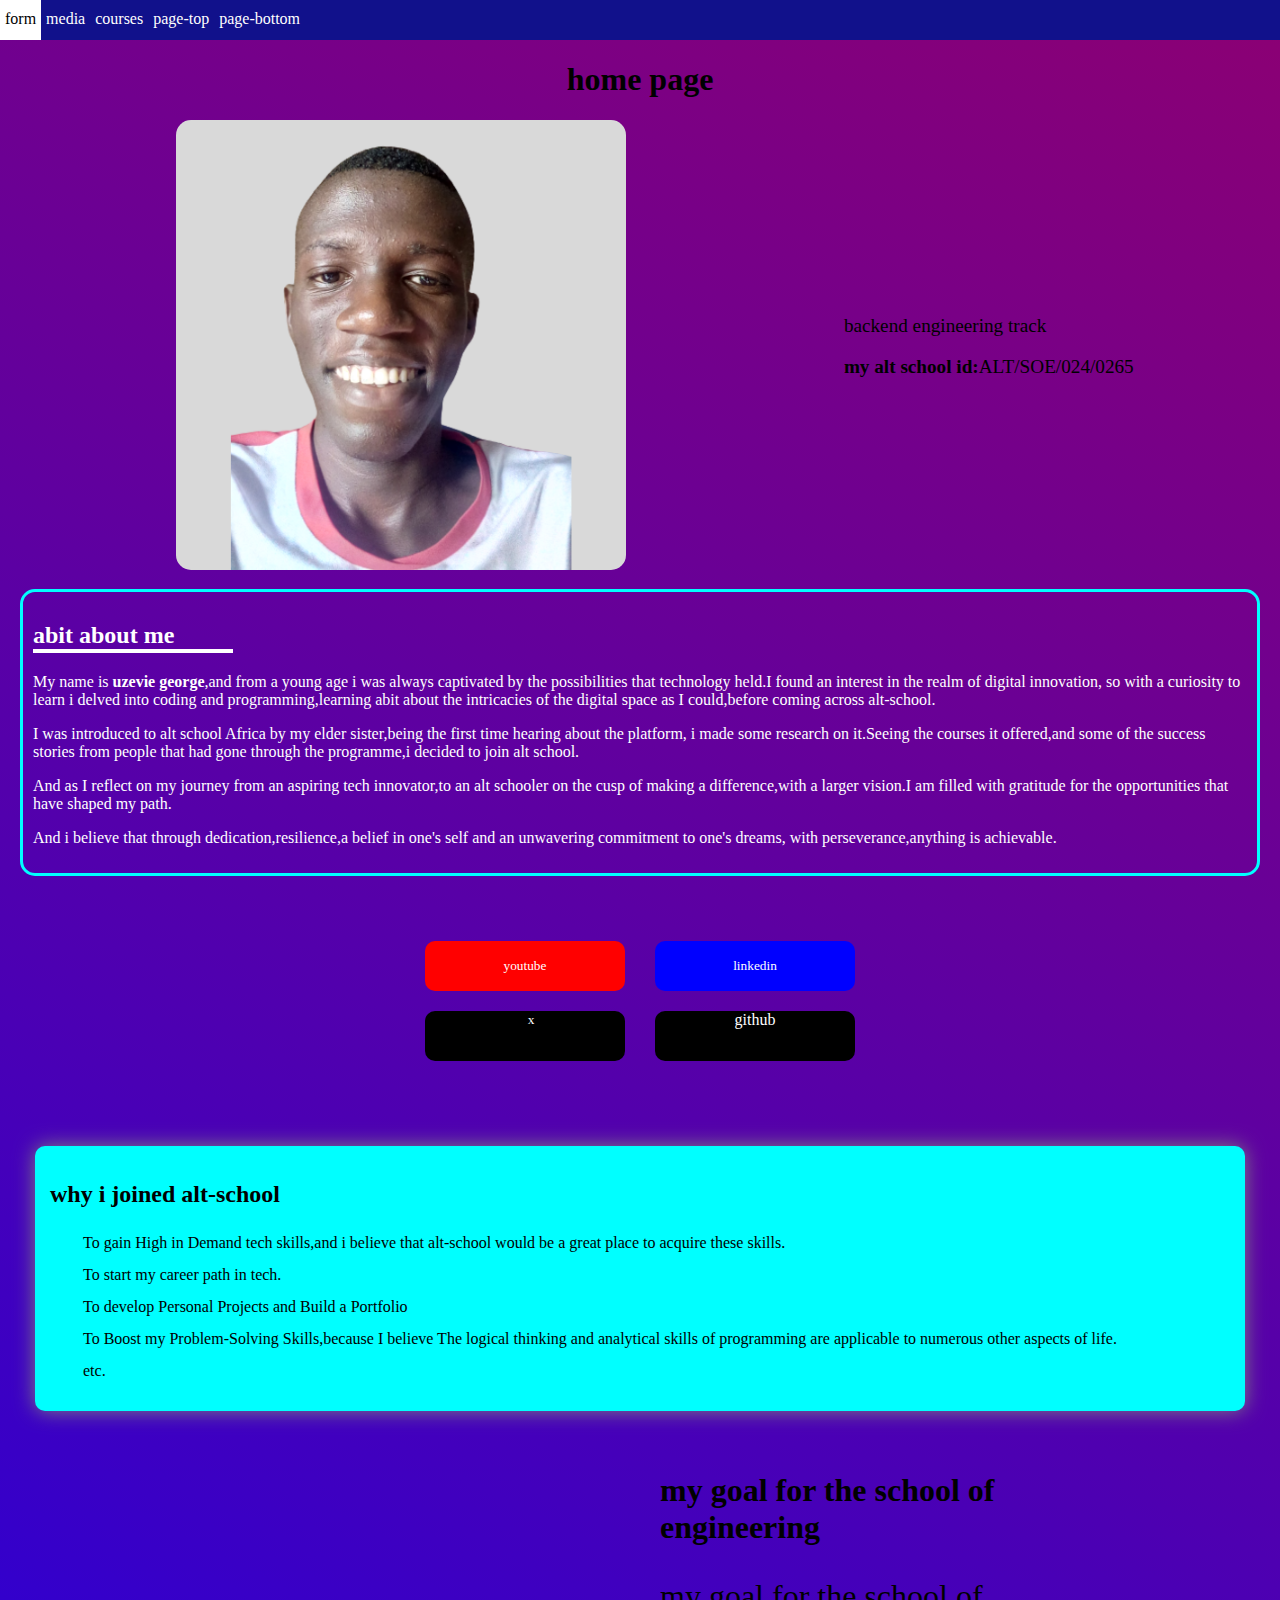
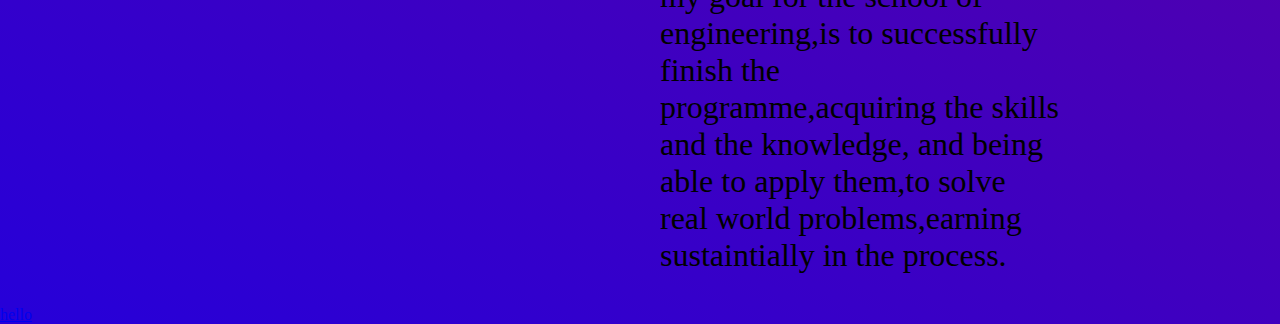
==== index.html @ bd80706b "this is a test" ====
<!DOCTYPE html>
<html lang="en">
<head>
    <meta charset="UTF-8">
    <meta name="viewport" content="width=device-width, initial-scale=1.0">
    <link href="index.css" rel="stylesheet">
    <title>about me</title>
</head>
<body>

    
<nav class="nav-container">
    
        <a href="form.html">form</a>
        <a href="media.html">media</a>
        <a href="table.html">courses</a> 
        <a href="#first-part" class="page-scroll">page-top</a>
    <a href="#second-part" class="page-scroll">page-bottom</a>
       </nav>


       <section id="first-part">   
    <h1>home page</h1>            
    <div class="first-section">
        <div class="first-section-1">
                <img src="assignment assets/my photo.png" alt="my photo">
        </div>
        <div class="first-section-2">
            <p>backend engineering track</p>
            <p><strong>my alt school id:</strong>ALT/SOE/024/0265</p>
        </div>
    </div>



     </section>
     <section class="section-2">     
    <h2 class="h2-underline">abit about me</h2>
            <article>
            <p>My name is <strong>uzevie george</strong>,and from a young age i was always captivated by the possibilities that technology held.I found an interest in the realm of digital innovation,
    so with a curiosity to learn i delved into coding and programming,learning abit about the intricacies of the digital space as I could,before coming across alt-school.</p>
    <p>I was introduced to alt school Africa by my elder sister,being the first time hearing about the platform,
    i made some research on it.Seeing the courses it offered,and some of the success stories from people that had gone through the programme,i decided to join alt school.</p>
    <p>And as I reflect on my journey from an aspiring tech innovator,to an alt schooler on the cusp of making a difference,with a larger vision.I am filled with gratitude for the opportunities that have shaped my path.</p>
<p>And i believe that through dedication,resilience,a belief in one's self and an unwavering commitment to one's dreams,
            with perseverance,anything is achievable.</p>
        </article>
        </section>
        
        <div id="second-part">
        <section id="social-links" class="section-3">
            <div class="social-link1">
                <button class="youtube" target="_blank">youtube</button>
                <button class="linkedin" ahref="https://www.linkedin.com/in/uzevie-george-40a41a268?utm_source=share&utm_campaign=share_via&utm_content=profile&utm_medium=android_app">linkedin</button>
            </div>
            <div class="social-link2">
                <button class="x"><a href="https://x.com/uzeviegeorge?t=F2hg5gdmTpzmlcnJLaHcYw&s=09">x</a></button>
                <a href="https://github.com/infogen87" class="tictok" target="_blank">github</a>
            </div>
        </section>


        <section class="section-4">
  <div class="container">
            <h2>why i joined alt-school</h2>
            <ul>
                <li>To gain High in Demand tech skills,and i believe that alt-school would be a great place to acquire these skills.</li>
                <li>To start my career path in tech.</li>
                <li>To develop Personal Projects and Build a Portfolio</li>
                <li>To Boost my Problem-Solving Skills,because I believe The logical thinking and analytical skills of programming are applicable to numerous other aspects of life.</li>
                <li>etc.</li>
            </ul></div>
            <div class="goale">
            <div><img src="/my altschool assignment/assignment assets/target.png" alt="" class="target-img"></div>
        <div class="goal">
            <h2>my goal for the school of engineering</h2>
            <p>my goal for the school of engineering,is to successfully finish the programme,acquiring the skills and the knowledge,
    and being able to apply them,to solve real world problems,earning sustaintially in the process.</p>
</div></div>
</section> 
<a href="dsads" class="hello">hello</a> 
</body>
</html>
---- index.css ----
* {font-family: tahoma;}
body {box-sizing: border-box;margin: 0;padding: 0;background: linear-gradient(27deg,#2600d9,#8c0073);}
nav {background-color: rgb(17, 17, 139);position: sticky;top: 0;height: 40px;display: flex;z-index: 2;width: 100%;}
nav a {color: #fff;text-decoration: none;padding: 10px 5px;}
nav a:hover {background-color: #fff;color: black;}


h1 {text-align: center;}
.first-section {display: flex;flex-wrap: wrap;align-items: center;justify-content: center;column-gap: 5px;}
.first-section div {max-width: 400px;margin: 0 auto;}
.first-section img {max-width: 450px;object-fit: cover;border-radius: 15px;margin: auto 30px;}
/*      the  color "#50207f"
.first-section {max-width: 1050px;min-width: 30px;position: relative;top: 80px;}
.first-section div {background-color: aqua;height: 350px;width: 400px;border-radius: 15px;}

.first-section-1,.first-section-2 {height: 450px;position: absolute;top: 80px;}
.first-section-2 {right: 200px;}
.first-section img {height: 100%;width: 100%;object-fit: cover;border-radius: 15px;} */

/* test code below */

/* .first-section {position: relative;height: 400px;width: 800px;background-color: red;margin: 15px auto;}
.first-section div {background-color: aqua;height: 400px;width: 400px;top: 0}
.first-section .first-section-1 {position: ;top: ;height: 500px;width: 350px;left: 400px;}
.first-section img {height: 100%;width: 100%;object-fit: cover;border-radius: 15px;} */

/* .first-section {display: grid;background-color: aquamarine;height: 100px;width: 500px;}
.first-section div {} */
.first-section-2 p {font-size: 1.2rem;}


.section-2 {margin: 15px 20px;padding: 10px;border-radius: 15px;border: 3px solid aqua;color: #fff;}
.h2-underline {border-bottom: 4px solid #fff;max-width: 200px;}
.section-3 {height: 200px;padding: 10px;display: flex;align-items: center;justify-content: center;flex-direction: column;}
.social-links {display: flex;align-items: center;justify-content: center;height: 200px;}
.social-link1,.social-link2 {display: flex;align-items: center;justify-content: center;margin: 10px 0;gap: 30px;}
div button {height: 50px;width: 200px;border: none;border-radius: 10px;color: #fff;}

.social-link2 a,.social-link1 a {height: 50px;width: 200px;border: none;border-radius: 10px;color: #fff;text-decoration: none;display: flex;justify-content: center;text-align: center;}

.youtube {background-color: red;}
.linkedin {background-color: blue;}
.x,.tictok {background-color: black;}
.container {background-color: aqua;border-radius: 10px;padding: 15px;margin: 35px;box-shadow: 0 0 20px gray;}
ul {padding: 0;}
li {margin: 8px;padding: px;background-size: 16px;list-style-type: none;background-image: url('');}
li::before {
  content: '';
  display: inline-block;
  width: 20px; 
  height: 20px; 
  background-image: url();
  background-size: contain; 
  margin-right: 5px;  
}
.goale {display: flex;flex-wrap: wrap;}
.goale div {max-width: 400px;margin: 0 auto;}
.goal {margin-left: auto;width: 400px;margin-right: 30px;}
.goal p {font-size: 2rem;}
.goal h2 {font-size: 2rem;}
.target-img {width: 500px;}
.hello {}




/* .listings span {width: 350px;max-width: 350px;height: 300px;flex-grow: 1;} */
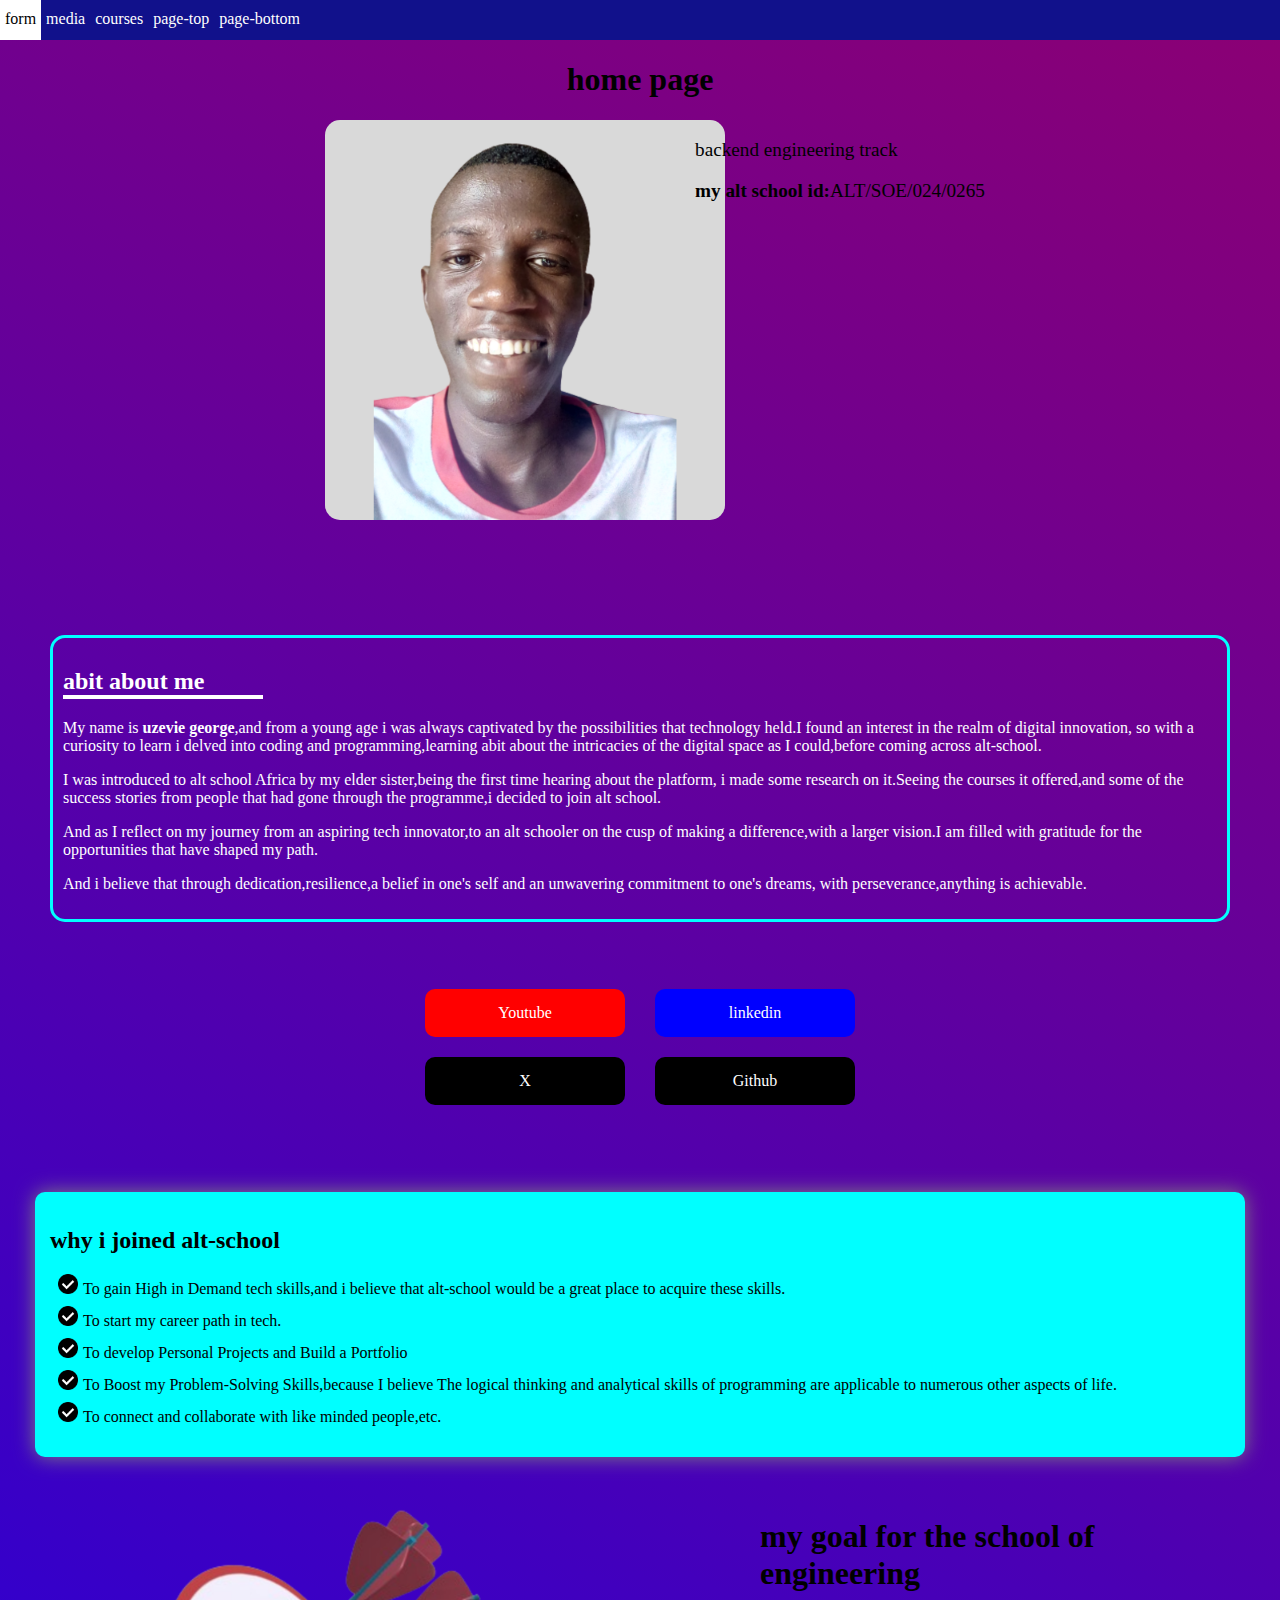
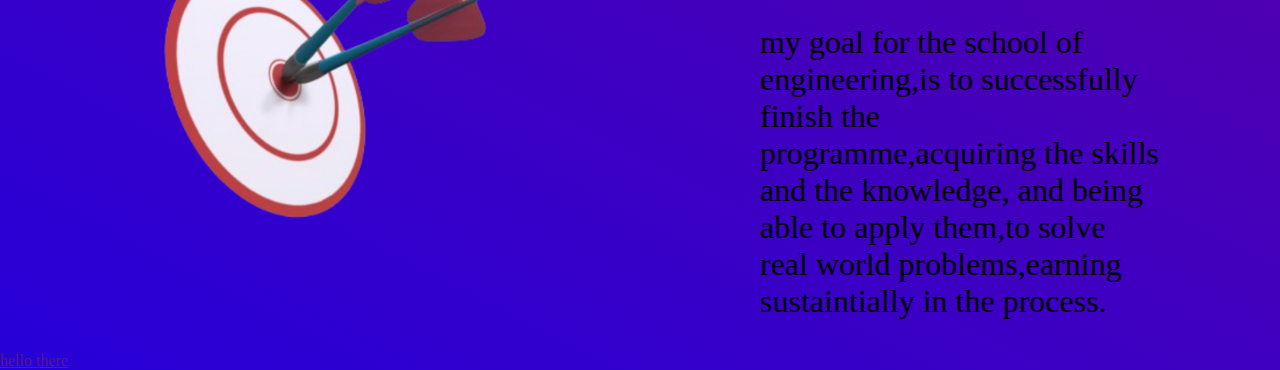
==== commit 65a2412b: "second commit" ====
--- a/index.html
+++ b/index.html
@@ -50,12 +50,12 @@
         <div id="second-part">
         <section id="social-links" class="section-3">
             <div class="social-link1">
-                <button class="youtube" target="_blank">youtube</button>
-                <button class="linkedin" ahref="https://www.linkedin.com/in/uzevie-george-40a41a268?utm_source=share&utm_campaign=share_via&utm_content=profile&utm_medium=android_app">linkedin</button>
+                <a href="https://youtube.com/@infoandai1?si=A119-0Vrqtz1Bvu5" class="youtube" target="_blank">Youtube</a>
+                <a href="https://www.linkedin.com/in/uzevie-george-40a41a268?utm_source=share&utm_campaign=share_via&utm_content=profile&utm_medium=android_app" class="linkedin" target="_blank">linkedin</a>
             </div>
             <div class="social-link2">
-                <button class="x"><a href="https://x.com/uzeviegeorge?t=F2hg5gdmTpzmlcnJLaHcYw&s=09">x</a></button>
-                <a href="https://github.com/infogen87" class="tictok" target="_blank">github</a>
+                <a href="https://x.com/uzeviegeorge?t=F2hg5gdmTpzmlcnJLaHcYw&s=09" class="x" target="_blank">X</a>
+                <a href="https://github.com/infogen87" class="tictok" target="_blank">Github</a>
             </div>
         </section>
 
@@ -68,16 +68,16 @@
                 <li>To start my career path in tech.</li>
                 <li>To develop Personal Projects and Build a Portfolio</li>
                 <li>To Boost my Problem-Solving Skills,because I believe The logical thinking and analytical skills of programming are applicable to numerous other aspects of life.</li>
-                <li>etc.</li>
+                <li>To connect and collaborate with like minded people,etc.</li>
             </ul></div>
             <div class="goale">
-            <div><img src="/my altschool assignment/assignment assets/target.png" alt="" class="target-img"></div>
+            <div><img src="/assignment assets/target.png" alt="" class="target-img"></div>
         <div class="goal">
             <h2>my goal for the school of engineering</h2>
             <p>my goal for the school of engineering,is to successfully finish the programme,acquiring the skills and the knowledge,
     and being able to apply them,to solve real world problems,earning sustaintially in the process.</p>
 </div></div>
 </section> 
-<a href="dsads" class="hello">hello</a> 
+<a href="" class="hello">hello there</a>
 </body>
 </html>--- a/index.css
+++ b/index.css
@@ -6,9 +6,10 @@
 
 
 h1 {text-align: center;}
-.first-section {display: flex;flex-wrap: wrap;align-items: center;justify-content: center;column-gap: 5px;}
-.first-section div {max-width: 400px;margin: 0 auto;}
-.first-section img {max-width: 450px;object-fit: cover;border-radius: 15px;margin: auto 30px;}
+.first-section {display: flex;flex-wrap: wrap;align-items: center;justify-content: center;column-gap: 0;}
+.first-section div {max-width: 400px;margin: 0;text-align: left;height: 500px;}
+.first-section img {max-width: 400px;object-fit: cover;border-radius: 15px;margin: auto 30px;}
+
 /*      the  color "#50207f"
 .first-section {max-width: 1050px;min-width: 30px;position: relative;top: 80px;}
 .first-section div {background-color: aqua;height: 350px;width: 400px;border-radius: 15px;}
@@ -24,32 +25,30 @@
 .first-section .first-section-1 {position: ;top: ;height: 500px;width: 350px;left: 400px;}
 .first-section img {height: 100%;width: 100%;object-fit: cover;border-radius: 15px;} */
 
-/* .first-section {display: grid;background-color: aquamarine;height: 100px;width: 500px;}
-.first-section div {} */
+
 .first-section-2 p {font-size: 1.2rem;}
 
 
-.section-2 {margin: 15px 20px;padding: 10px;border-radius: 15px;border: 3px solid aqua;color: #fff;}
+.section-2 {margin: 15px 50px;padding: 10px;border-radius: 15px;border: 3px solid aqua;color: #fff;}
 .h2-underline {border-bottom: 4px solid #fff;max-width: 200px;}
 .section-3 {height: 200px;padding: 10px;display: flex;align-items: center;justify-content: center;flex-direction: column;}
 .social-links {display: flex;align-items: center;justify-content: center;height: 200px;}
 .social-link1,.social-link2 {display: flex;align-items: center;justify-content: center;margin: 10px 0;gap: 30px;}
-div button {height: 50px;width: 200px;border: none;border-radius: 10px;color: #fff;}
 
-.social-link2 a,.social-link1 a {height: 50px;width: 200px;border: none;border-radius: 10px;color: #fff;text-decoration: none;display: flex;justify-content: center;text-align: center;}
+.social-link2 a,.social-link1 a {width: 200px;border: none;border-radius: 10px;color: #fff;text-decoration: none;display: flex;justify-content: center;text-align: center;padding: 15px 0;}
 
 .youtube {background-color: red;}
 .linkedin {background-color: blue;}
 .x,.tictok {background-color: black;}
 .container {background-color: aqua;border-radius: 10px;padding: 15px;margin: 35px;box-shadow: 0 0 20px gray;}
 ul {padding: 0;}
-li {margin: 8px;padding: px;background-size: 16px;list-style-type: none;background-image: url('');}
+li {margin: 8px;padding: px;background-size: 16px;list-style-type: none;}
 li::before {
   content: '';
   display: inline-block;
   width: 20px; 
   height: 20px; 
-  background-image: url();
+  background-image: url("/assignment assets/check icon.png");
   background-size: contain; 
   margin-right: 5px;  
 }
@@ -58,11 +57,13 @@
 .goal {margin-left: auto;width: 400px;margin-right: 30px;}
 .goal p {font-size: 2rem;}
 .goal h2 {font-size: 2rem;}
-.target-img {width: 500px;}
-.hello {}
+.target-img {width: 400px;}
+/* .hello {margin: 35px auto;text-align: center;display: flex;justify-content: center;text-decoration: none;background-color: red;padding: 10px 25px;width: 200px;border-radius: 10px;border: none;} */
+/* 
+.about-me div {height: 400px;width: 400px;}
+img {object-fit: contain;} */
+/* section:nth-of-type(2) {background-color: rgb(243, 241, 241);padding: 15px 0;}
+.social-link1,.social-link2 {display: flex;align-items: center;justify-content: center;margin: 10px 0 20px 0;gap: 30px;} */
 
+/* .listings span {flex-grow: 1;} */
 
-
-
-/* .listings span {width: 350px;max-width: 350px;height: 300px;flex-grow: 1;} */
-
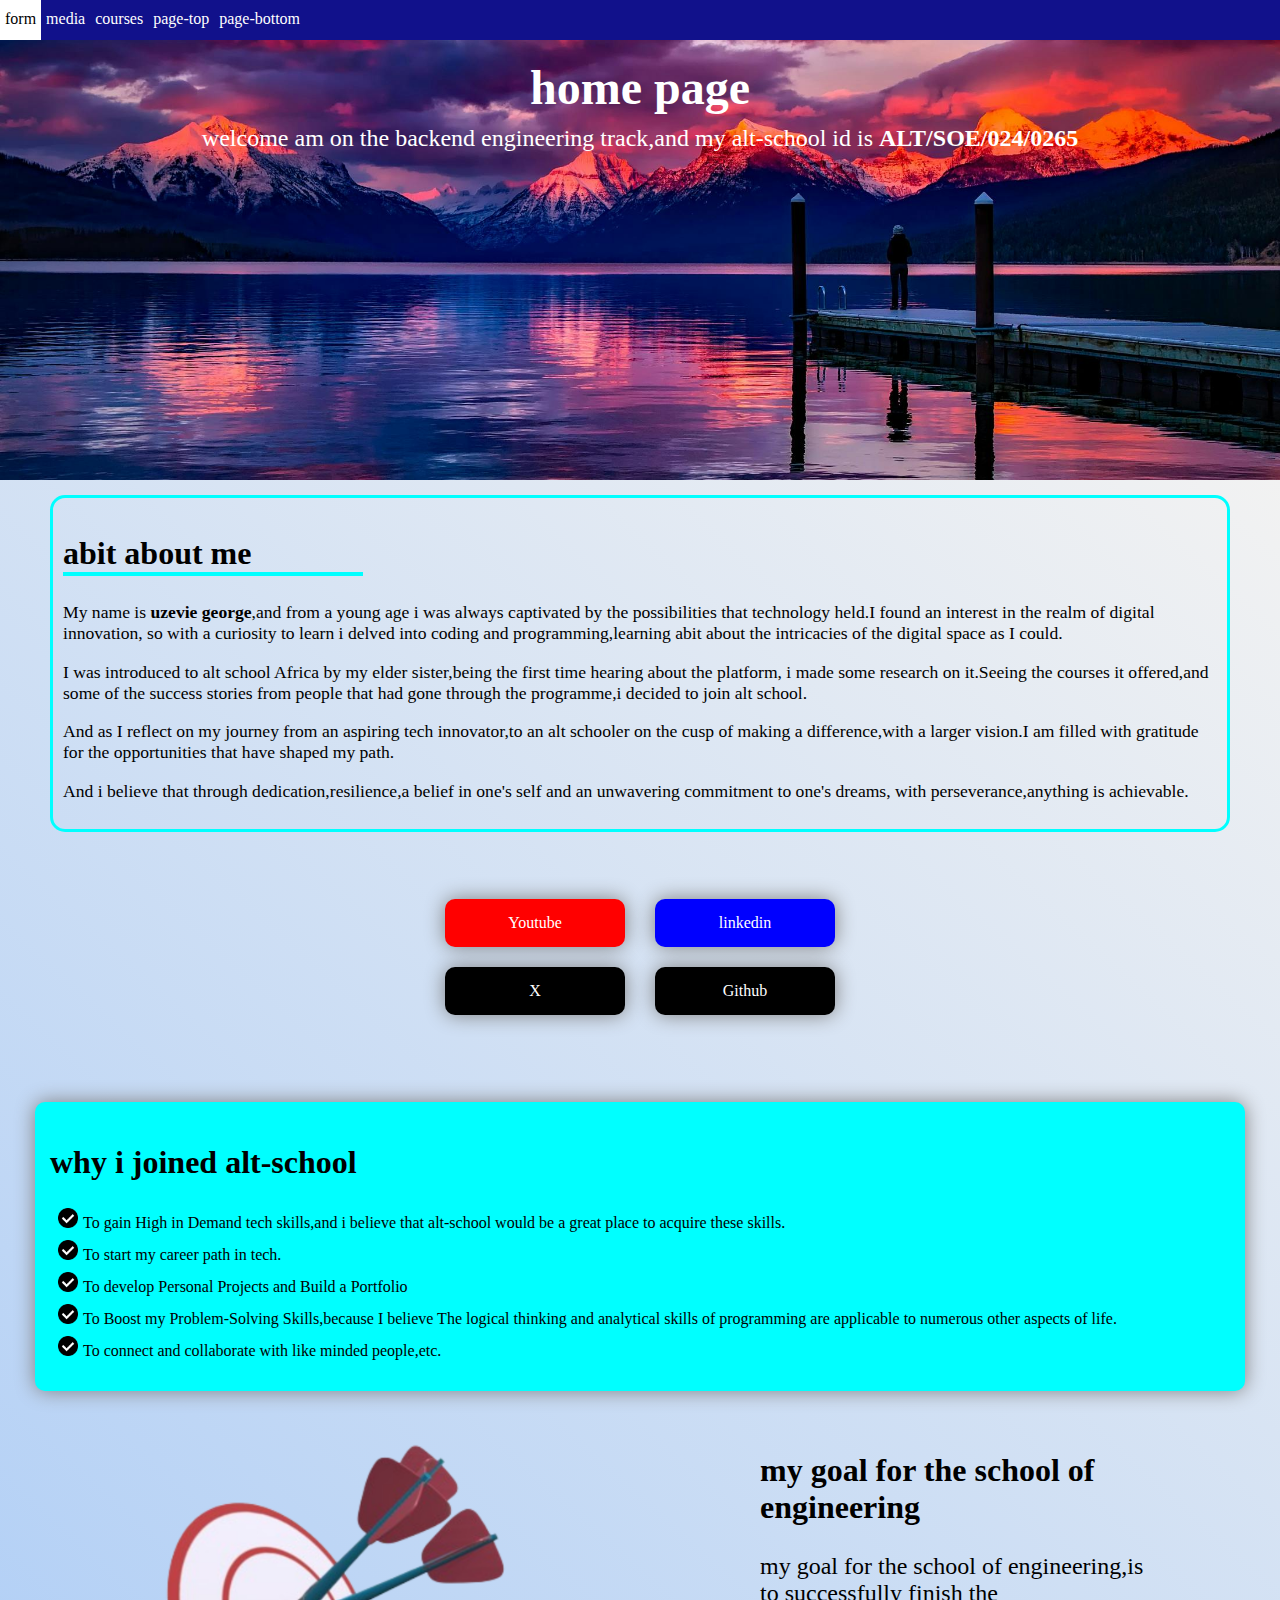
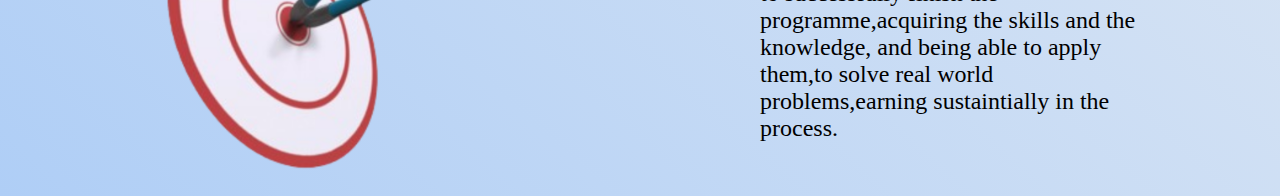
==== commit 60f84b64: "worked on the assignment" ====
--- a/index.html
+++ b/index.html
@@ -15,20 +15,16 @@
         <a href="media.html">media</a>
         <a href="table.html">courses</a> 
         <a href="#first-part" class="page-scroll">page-top</a>
-    <a href="#second-part" class="page-scroll">page-bottom</a>
+    <a href="#page-end" class="page-scroll">page-bottom</a>
        </nav>
 
 
        <section id="first-part">   
     <h1>home page</h1>            
     <div class="first-section">
-        <div class="first-section-1">
-                <img src="assignment assets/my photo.png" alt="my photo">
-        </div>
-        <div class="first-section-2">
-            <p>backend engineering track</p>
-            <p><strong>my alt school id:</strong>ALT/SOE/024/0265</p>
-        </div>
+        
+        <p>welcome am on the backend engineering track,and my alt-school id is <strong>ALT/SOE/024/0265</strong></p>
+        
     </div>
 
 
@@ -38,7 +34,7 @@
     <h2 class="h2-underline">abit about me</h2>
             <article>
             <p>My name is <strong>uzevie george</strong>,and from a young age i was always captivated by the possibilities that technology held.I found an interest in the realm of digital innovation,
-    so with a curiosity to learn i delved into coding and programming,learning abit about the intricacies of the digital space as I could,before coming across alt-school.</p>
+    so with a curiosity to learn i delved into coding and programming,learning abit about the intricacies of the digital space as I could.</p>
     <p>I was introduced to alt school Africa by my elder sister,being the first time hearing about the platform,
     i made some research on it.Seeing the courses it offered,and some of the success stories from people that had gone through the programme,i decided to join alt school.</p>
     <p>And as I reflect on my journey from an aspiring tech innovator,to an alt schooler on the cusp of making a difference,with a larger vision.I am filled with gratitude for the opportunities that have shaped my path.</p>
@@ -72,12 +68,12 @@
             </ul></div>
             <div class="goale">
             <div><img src="/assignment assets/target.png" alt="" class="target-img"></div>
-        <div class="goal">
+        <div class="goal" id="page-end">
             <h2>my goal for the school of engineering</h2>
             <p>my goal for the school of engineering,is to successfully finish the programme,acquiring the skills and the knowledge,
     and being able to apply them,to solve real world problems,earning sustaintially in the process.</p>
 </div></div>
 </section> 
-<a href="" class="hello">hello there</a>
+<!-- <a href="" id="page-end"></a> -->
 </body>
 </html>--- a/index.css
+++ b/index.css
@@ -1,41 +1,33 @@
 * {font-family: tahoma;}
-body {box-sizing: border-box;margin: 0;padding: 0;background: linear-gradient(27deg,#2600d9,#8c0073);}
+body {box-sizing: border-box;margin: 0;padding: 0;background-image: linear-gradient(42deg, #afcef6, #fff9f1);}
 nav {background-color: rgb(17, 17, 139);position: sticky;top: 0;height: 40px;display: flex;z-index: 2;width: 100%;}
 nav a {color: #fff;text-decoration: none;padding: 10px 5px;}
 nav a:hover {background-color: #fff;color: black;}
 
 
-h1 {text-align: center;}
-.first-section {display: flex;flex-wrap: wrap;align-items: center;justify-content: center;column-gap: 0;}
-.first-section div {max-width: 400px;margin: 0;text-align: left;height: 500px;}
-.first-section img {max-width: 400px;object-fit: cover;border-radius: 15px;margin: auto 30px;}
+h1 {text-align: center;margin: 0 auto;font-size: 3rem;color: #fff;}
 
-/*      the  color "#50207f"
-.first-section {max-width: 1050px;min-width: 30px;position: relative;top: 80px;}
-.first-section div {background-color: aqua;height: 350px;width: 400px;border-radius: 15px;}
+.first-section p {margin: 10px auto;text-align: center;color: #fff;font-size: 1.5rem;}
 
-.first-section-1,.first-section-2 {height: 450px;position: absolute;top: 80px;}
-.first-section-2 {right: 200px;}
-.first-section img {height: 100%;width: 100%;object-fit: cover;border-radius: 15px;} */
+#first-part {background-image: url("/assignment assets/web bg.jpg");background-size: cover;background-repeat: no-repeat;
+  background-position: center;
+  height: 400px;
+  padding: 20px;}
 
-/* test code below */
+h2 {font-size: 2rem;}
 
-/* .first-section {position: relative;height: 400px;width: 800px;background-color: red;margin: 15px auto;}
-.first-section div {background-color: aqua;height: 400px;width: 400px;top: 0}
-.first-section .first-section-1 {position: ;top: ;height: 500px;width: 350px;left: 400px;}
-.first-section img {height: 100%;width: 100%;object-fit: cover;border-radius: 15px;} */
-
+p {font-size: 1.1rem;}
 
 .first-section-2 p {font-size: 1.2rem;}
 
 
-.section-2 {margin: 15px 50px;padding: 10px;border-radius: 15px;border: 3px solid aqua;color: #fff;}
-.h2-underline {border-bottom: 4px solid #fff;max-width: 200px;}
+.section-2 {margin: 15px 50px;padding: 10px;border-radius: 15px;border: 3px solid aqua;}
+.h2-underline {border-bottom: 4px solid aqua;width: 300px;}
 .section-3 {height: 200px;padding: 10px;display: flex;align-items: center;justify-content: center;flex-direction: column;}
 .social-links {display: flex;align-items: center;justify-content: center;height: 200px;}
 .social-link1,.social-link2 {display: flex;align-items: center;justify-content: center;margin: 10px 0;gap: 30px;}
 
-.social-link2 a,.social-link1 a {width: 200px;border: none;border-radius: 10px;color: #fff;text-decoration: none;display: flex;justify-content: center;text-align: center;padding: 15px 0;}
+.social-link2 a,.social-link1 a {width: 180px;border: none;border-radius: 10px;color: #fff;text-decoration: none;display: flex;justify-content: center;text-align: center;padding: 15px 0;box-shadow: 0 0 20px gray;}
 
 .youtube {background-color: red;}
 .linkedin {background-color: blue;}
@@ -55,15 +47,8 @@
 .goale {display: flex;flex-wrap: wrap;}
 .goale div {max-width: 400px;margin: 0 auto;}
 .goal {margin-left: auto;width: 400px;margin-right: 30px;}
-.goal p {font-size: 2rem;}
-.goal h2 {font-size: 2rem;}
-.target-img {width: 400px;}
-/* .hello {margin: 35px auto;text-align: center;display: flex;justify-content: center;text-decoration: none;background-color: red;padding: 10px 25px;width: 200px;border-radius: 10px;border: none;} */
-/* 
-.about-me div {height: 400px;width: 400px;}
-img {object-fit: contain;} */
-/* section:nth-of-type(2) {background-color: rgb(243, 241, 241);padding: 15px 0;}
-.social-link1,.social-link2 {display: flex;align-items: center;justify-content: center;margin: 10px 0 20px 0;gap: 30px;} */
+.goal p {font-size: 1.5rem;}
 
-/* .listings span {flex-grow: 1;} */
+.target-img {width: 420px;}
 
+
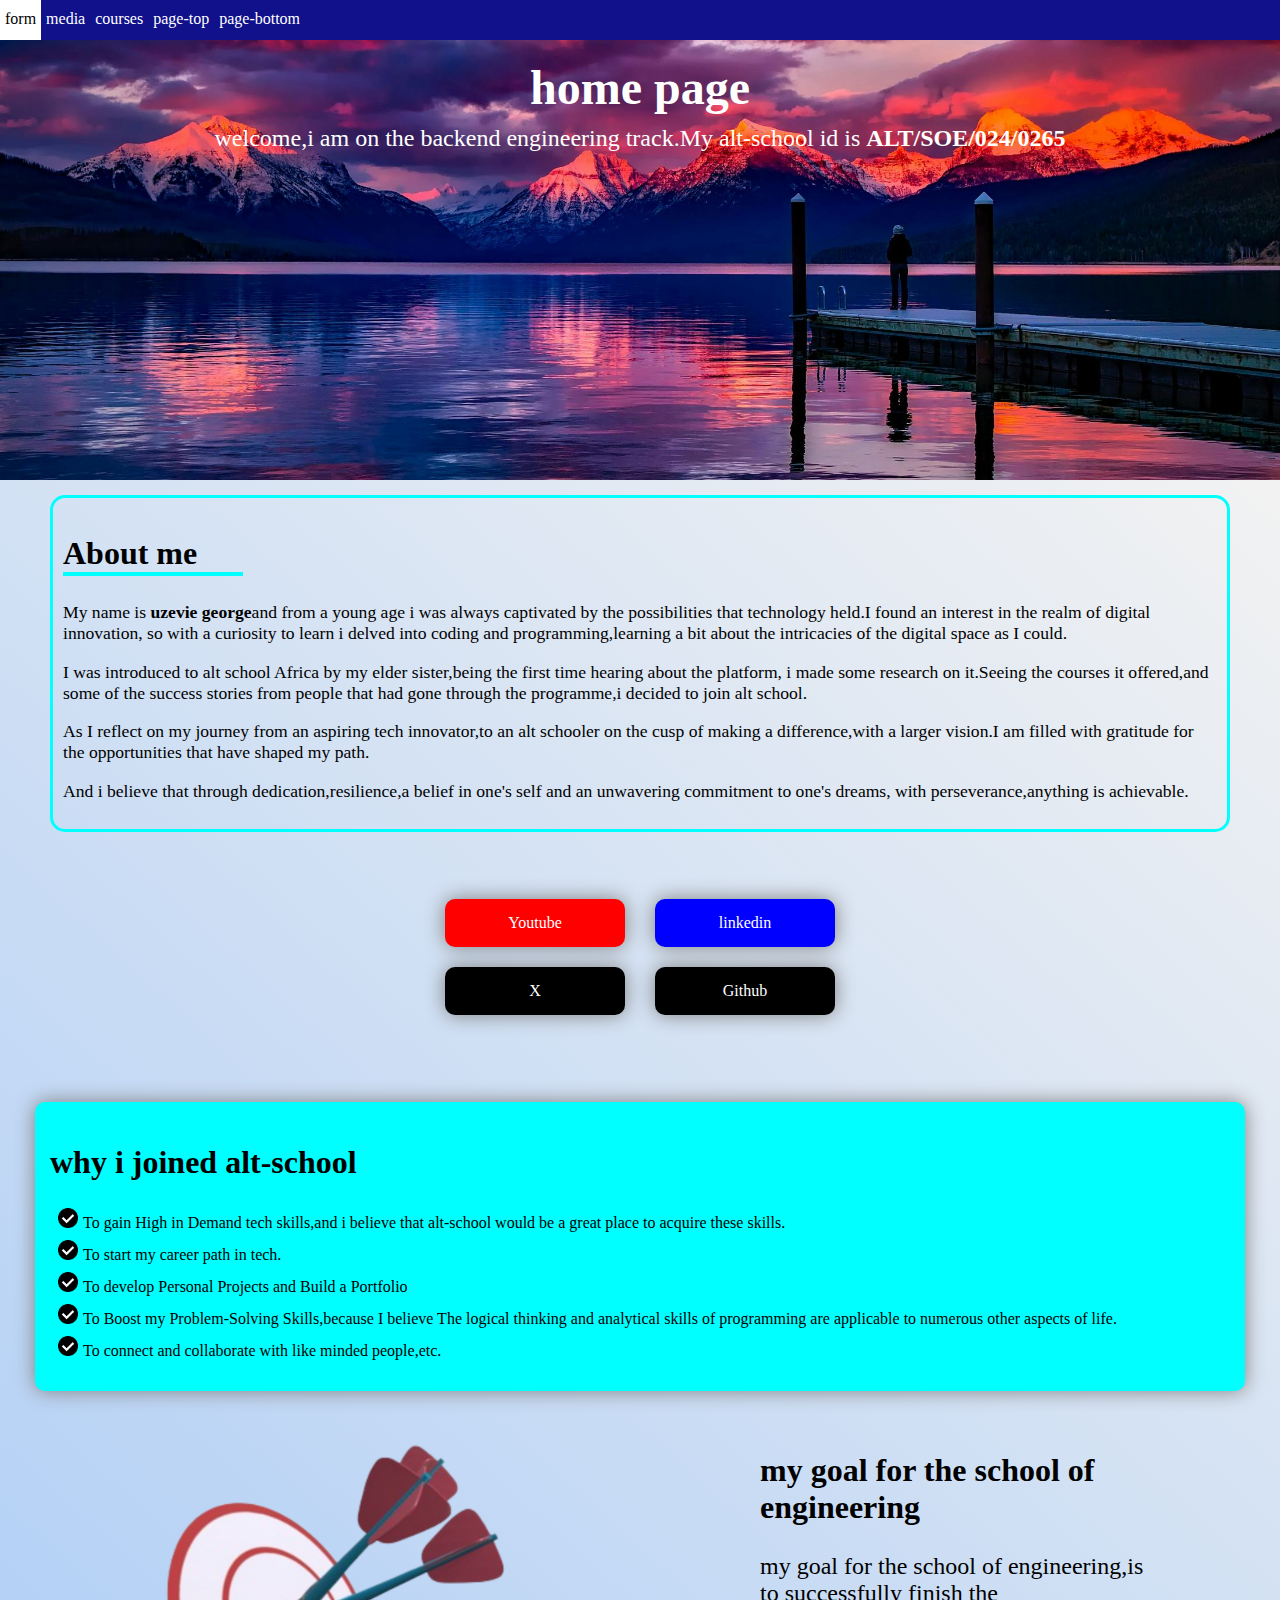
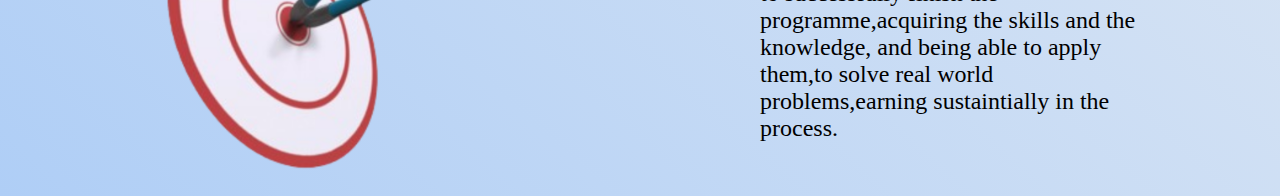
==== commit 4a51a52c: "made afew changes" ====
--- a/index.html
+++ b/index.html
@@ -23,7 +23,7 @@
     <h1>home page</h1>            
     <div class="first-section">
         
-        <p>welcome am on the backend engineering track,and my alt-school id is <strong>ALT/SOE/024/0265</strong></p>
+        <p>welcome,i am on the backend engineering track.My alt-school id is <strong>ALT/SOE/024/0265</strong></p>
         
     </div>
 
@@ -31,13 +31,13 @@
 
      </section>
      <section class="section-2">     
-    <h2 class="h2-underline">abit about me</h2>
+    <h2 class="h2-underline">About me</h2>
             <article>
-            <p>My name is <strong>uzevie george</strong>,and from a young age i was always captivated by the possibilities that technology held.I found an interest in the realm of digital innovation,
-    so with a curiosity to learn i delved into coding and programming,learning abit about the intricacies of the digital space as I could.</p>
+            <p>My name is <strong>uzevie george</strong>and from a young age i was always captivated by the possibilities that technology held.I found an interest in the realm of digital innovation,
+    so with a curiosity to learn i delved into coding and programming,learning a bit about the intricacies of the digital space as I could.</p>
     <p>I was introduced to alt school Africa by my elder sister,being the first time hearing about the platform,
     i made some research on it.Seeing the courses it offered,and some of the success stories from people that had gone through the programme,i decided to join alt school.</p>
-    <p>And as I reflect on my journey from an aspiring tech innovator,to an alt schooler on the cusp of making a difference,with a larger vision.I am filled with gratitude for the opportunities that have shaped my path.</p>
+    <p>As I reflect on my journey from an aspiring tech innovator,to an alt schooler on the cusp of making a difference,with a larger vision.I am filled with gratitude for the opportunities that have shaped my path.</p>
 <p>And i believe that through dedication,resilience,a belief in one's self and an unwavering commitment to one's dreams,
             with perseverance,anything is achievable.</p>
         </article>
@@ -74,6 +74,6 @@
     and being able to apply them,to solve real world problems,earning sustaintially in the process.</p>
 </div></div>
 </section> 
-<!-- <a href="" id="page-end"></a> -->
+
 </body>
 </html>--- a/index.css
+++ b/index.css
@@ -22,7 +22,7 @@
 
 
 .section-2 {margin: 15px 50px;padding: 10px;border-radius: 15px;border: 3px solid aqua;}
-.h2-underline {border-bottom: 4px solid aqua;width: 300px;}
+.h2-underline {border-bottom: 4px solid aqua;max-width: 180px;}
 .section-3 {height: 200px;padding: 10px;display: flex;align-items: center;justify-content: center;flex-direction: column;}
 .social-links {display: flex;align-items: center;justify-content: center;height: 200px;}
 .social-link1,.social-link2 {display: flex;align-items: center;justify-content: center;margin: 10px 0;gap: 30px;}
@@ -45,7 +45,7 @@
   margin-right: 5px;  
 }
 .goale {display: flex;flex-wrap: wrap;}
-.goale div {max-width: 400px;margin: 0 auto;}
+.goale div {max-width: 400px;margin: 0 auto;padding: 0 8px;}
 .goal {margin-left: auto;width: 400px;margin-right: 30px;}
 .goal p {font-size: 1.5rem;}
 
